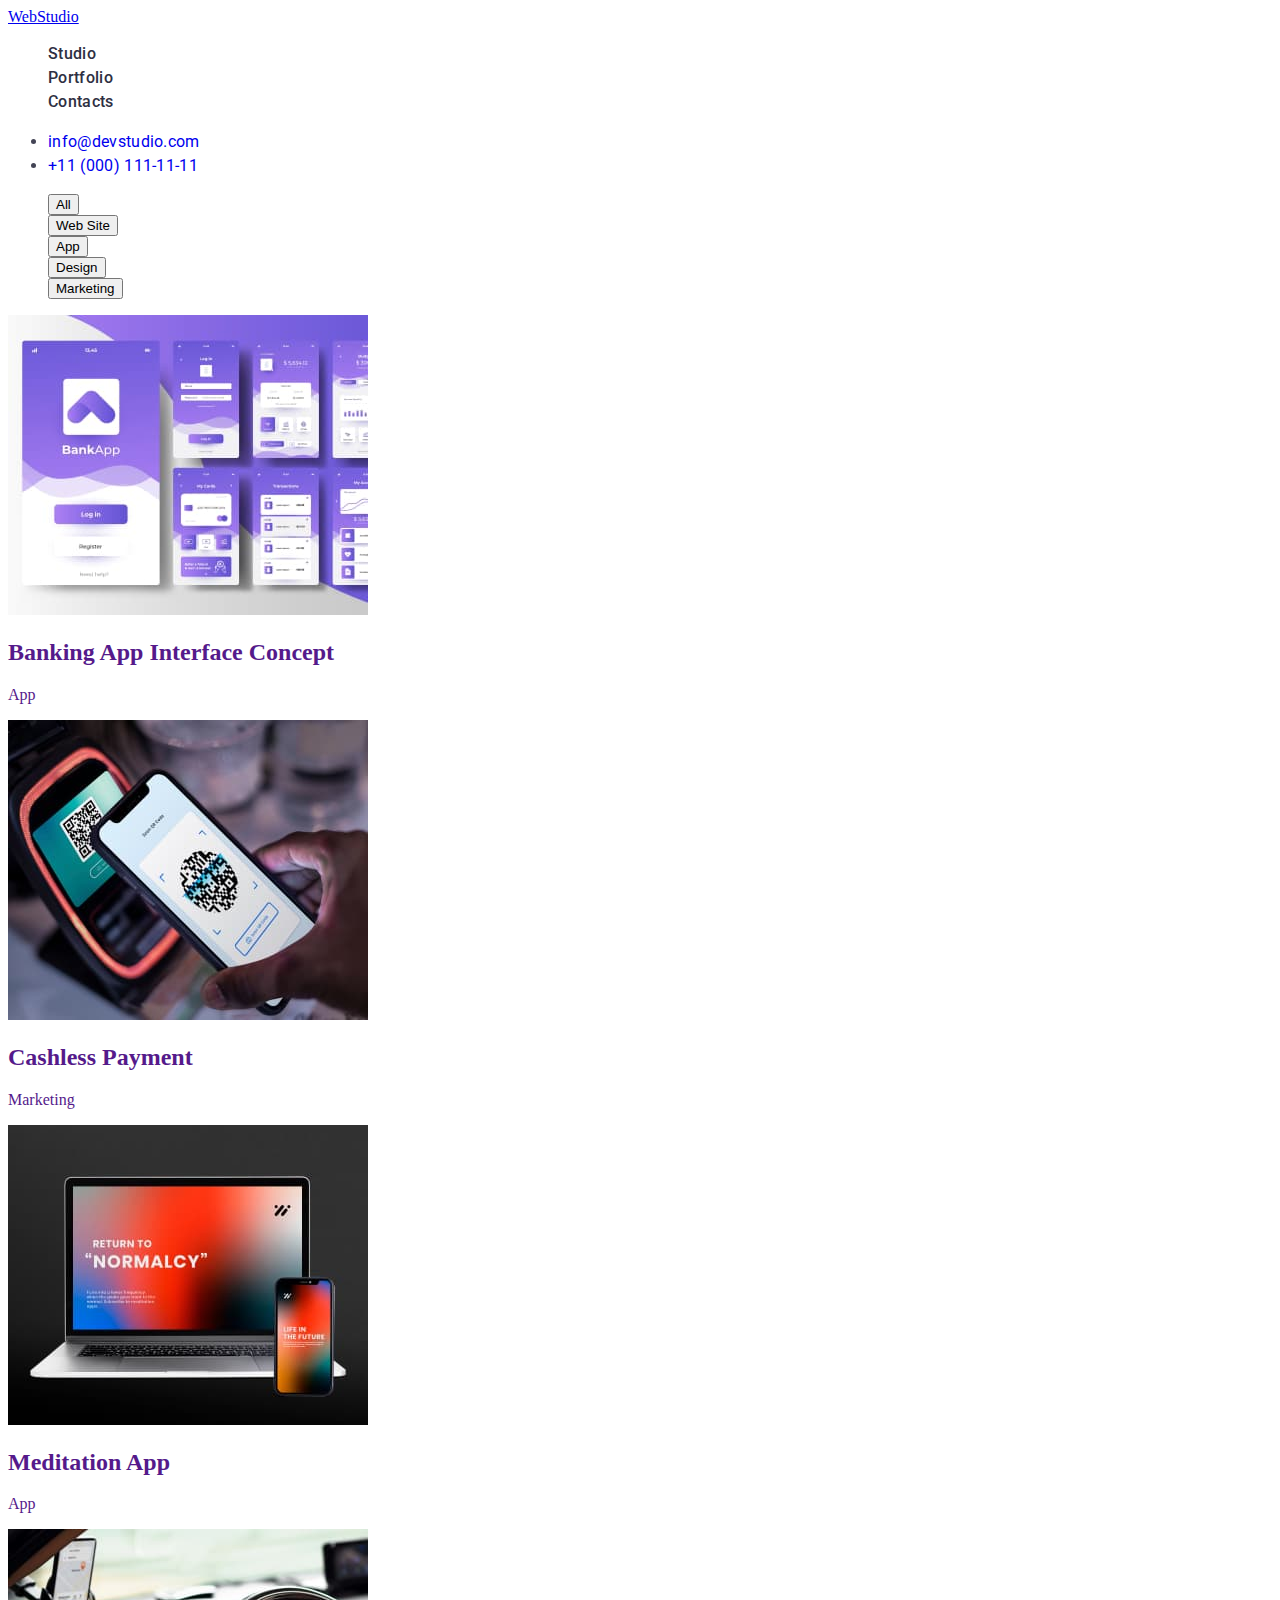
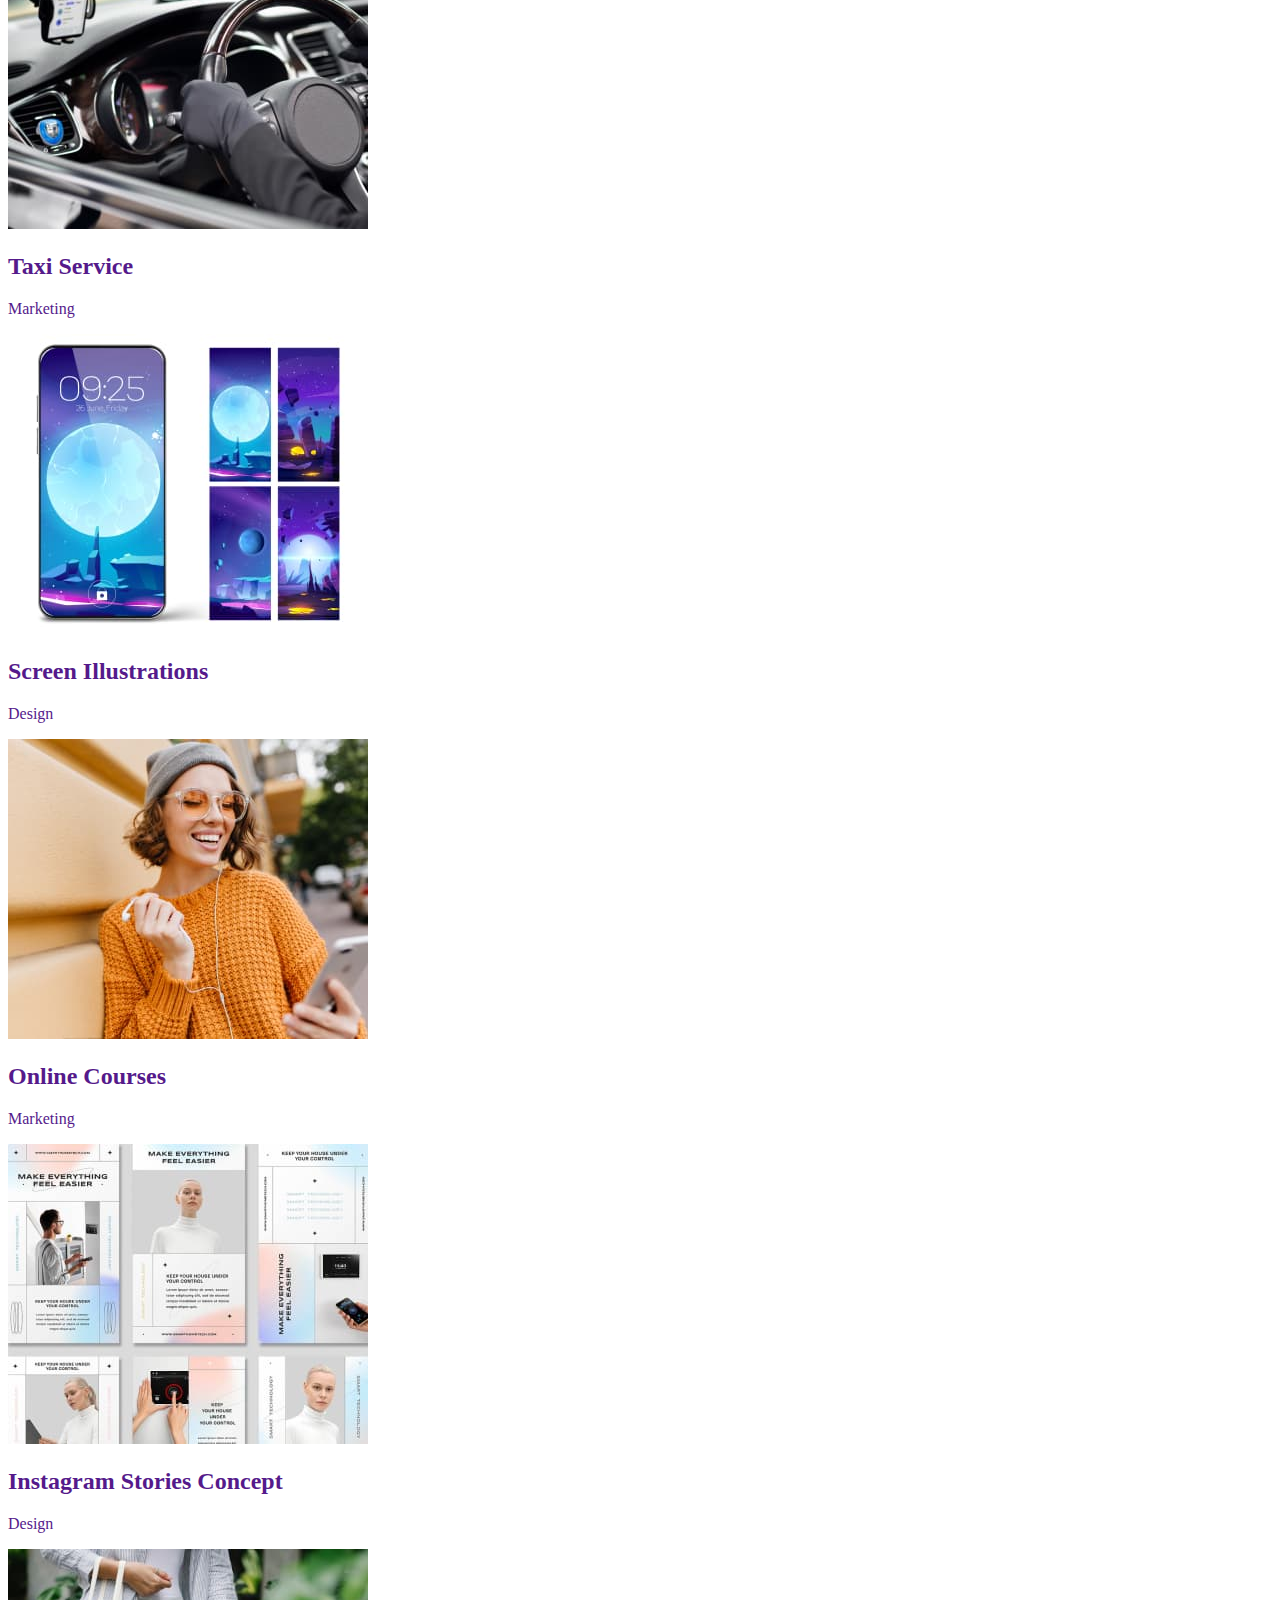
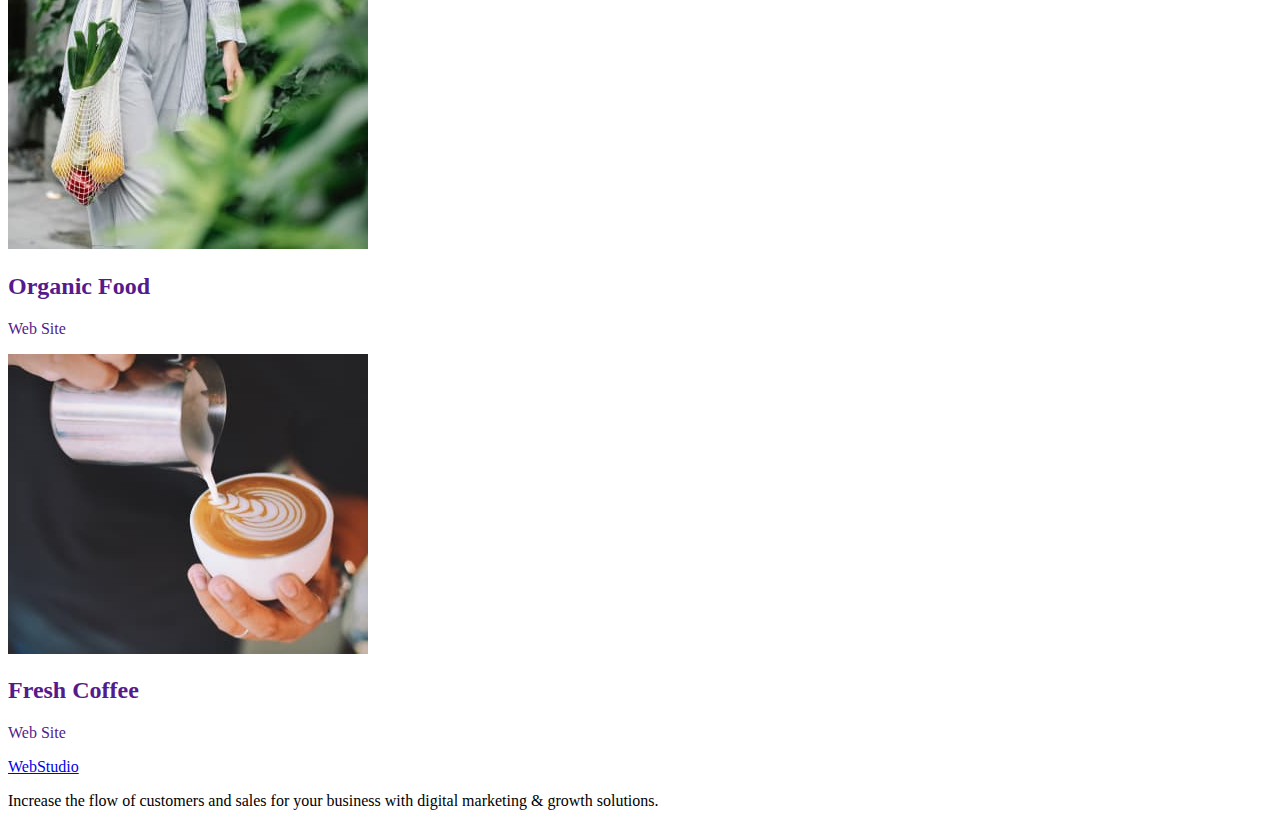
==== portfolio.html @ d6cd872e "home w 2" ====
<!DOCTYPE html>
<html lang="en">
<head>
    <meta charset="UTF-8">
    <meta http-equiv="X-UA-Compatible" content="IE=edge">
    <meta name="viewport" content="width=device-width, initial-scale=1.0">
    <link rel="preconnect" href="https://fonts.googleapis.com">
    <link rel="preconnect" href="https://fonts.gstatic.com" crossorigin>
    <link href="https://fonts.googleapis.com/css2?family=Raleway:wght@800&family=Roboto:wght@400;500;700&display=swap"
        rel="stylesheet">
    <title>Portfolio</title>
    <link rel="stylesheet" href="./css/styles.css">
</head>
<body>
    <!--HEADER-->
 <header class="page-header">
    <nav class="navigation">
        <a class="logo" href="./portfolio.html">WebStudio<span></span>
        </a>
        <ul class="menu list">
            <li class="menu-item">
                <a class="menu-link link" href="./index.html">Studio</a>
            </li>
            <li class="menu-item">
                <a class="menu-link link" href="./portfolio.html">Portfolio</a>
            </li>
            <li class="menu-item">
                <a class="menu-link link" href="">Contacts</a>
            </li>
        </ul>
    </nav>
    <address class="header-adress">
        <ul>
            <li>
                <a class="contact-mail link" href="mailto:info@devstudio.com">info@devstudio.com</a>
            </li>
            <li>
                <a class="contact-tel link" href="tel:+110001111111">+11 (000) 111-11-11</a>
            </li>
        </ul>
    </address>
 </header>
 <main>
    <!--hidden title-->
 <s class="portfolio">
    <h1 hidden class="hidden-title">Our Works</h1>
    <ul class="portfolio-list-btn list">
        <li class="portfolio-item-btn">
            <button type="button" class="portfolio-button">All</button>
        </li>
        <li class="portfolio-item-btn">
            <button type="button" class="portfolio-button">Web Site</button>
        </li>
        <li class="portfolio-item-btn">
            <button type="button" class="portfolio-button">App</button>
        </li>
        <li class="portfolio-item-btn">
            <button type="button" class="portfolio-button">Design</button>
        </li>
        <li class="portfolio-item-btn">
            <button type="button" class="portfolio-button">Marketing</button>
        </li>
    </ul>
 </s
    <ul>
        <li>
            <a class="link" href="">
                <img src="./images-portfolio/banking-app.jpg"
                alt="Banking App" width="360" height="300">
                <h2 class="title">Banking App Interface Concept</h2>
                <p class="text">App</p>
                </a>
        </li>
        <li>
            <a class="link" href="">
                <img 
                src="./images-portfolio/cashless-payment.jpg"
                alt="Cashless Payment" width="360" height="300">
                <h2 class="title">Cashless Payment</h2>
                <p class="text">Marketing</p>
            </a>
        </li>
        <li>
            <a class="link" href="">
            <img src="./images-portfolio/meditation-app.jpg"
            alt="Meditation App" width="360" height="300">
            <h2 class="title">Meditation App</h2>
            <p class="text">App
            </p>
        </a>
    </li>
        <li>
            <a class="link" href="">
                <img src="./images-portfolio/taxi-service.jpg"
                alt="Taxi Service" width="360" height="300">
                <h2 class="title">Taxi Service</h2>
                <p class="text">Marketing</p>
            </a>
        </li>
        <li>
            <a class="link" href="">
                <img src="./images-portfolio/screen-illustrations.jpg"
                alt="Screen Illustrations" width="360" height="300">
                <h2 class="title">Screen Illustrations
                </h2>
                <p class="text">Design</p>
            </a>
        </li>
        <li>
            <a class="link" href="">
                <img src="./images-portfolio/online-courses.jpg"
                alt="Online Courses" width="360" height="300">
                <h2 class="title">Online Courses</h2>
                <p class="text">Marketing</p>
            </a>
        </li>
        <li>
            <a class="link" href="">
                <img src="./images-portfolio/instagram.jpg"
                alt="Instagram Stories Concept" width="360" height="300">
                <h2 class="title">Instagram Stories Concept</h2>
                <p class="text">Design</p>
            </a>
        </li>
        <li>
            <a class="link" href="">
                <img src="./images-portfolio/organic-food.jpg"
                alt="Organic Food" width="360" height="300">
                <h2 class="title">Organic Food</h2>
                <p class="text">Web Site</p>
            </a>
        </li>
        <li>
            <a class="link" href="">
                <img src="./images-portfolio/fresh-coffee.jpg"
                alt="Fresh Coffee" width="360" height="300">
                <h2 class="title">Fresh Coffee</h2>
                <p class="text">Web Site</p>
            </a>
        </li>
    </ul>
</main>
<footer>
        <a class="logo" href="./portfolio.html">WebStudio</a>
        <p class="text">Increase the flow of customers and sales for your business with digital marketing & growth solutions.</p>
</footer>
</body>
</html>
---- css/styles.css ----
:root{

}
.list {
    list-style: none;
}
.link {
    text-decoration: none;
}
.menu-link {
    font-family: 'Roboto';
        font-weight: 500;
        font-size: 16px;
        line-height: 1.5;
    
        letter-spacing: 0.02em;
    
        color: #2E2F42;
}

.header-adress {
font-family: 'Roboto';
font-style: normal;
    font-weight: 400;
    font-size: 16px;
    line-height: 1.5;
    letter-spacing: 0.02em;
    color: #434455;
    }
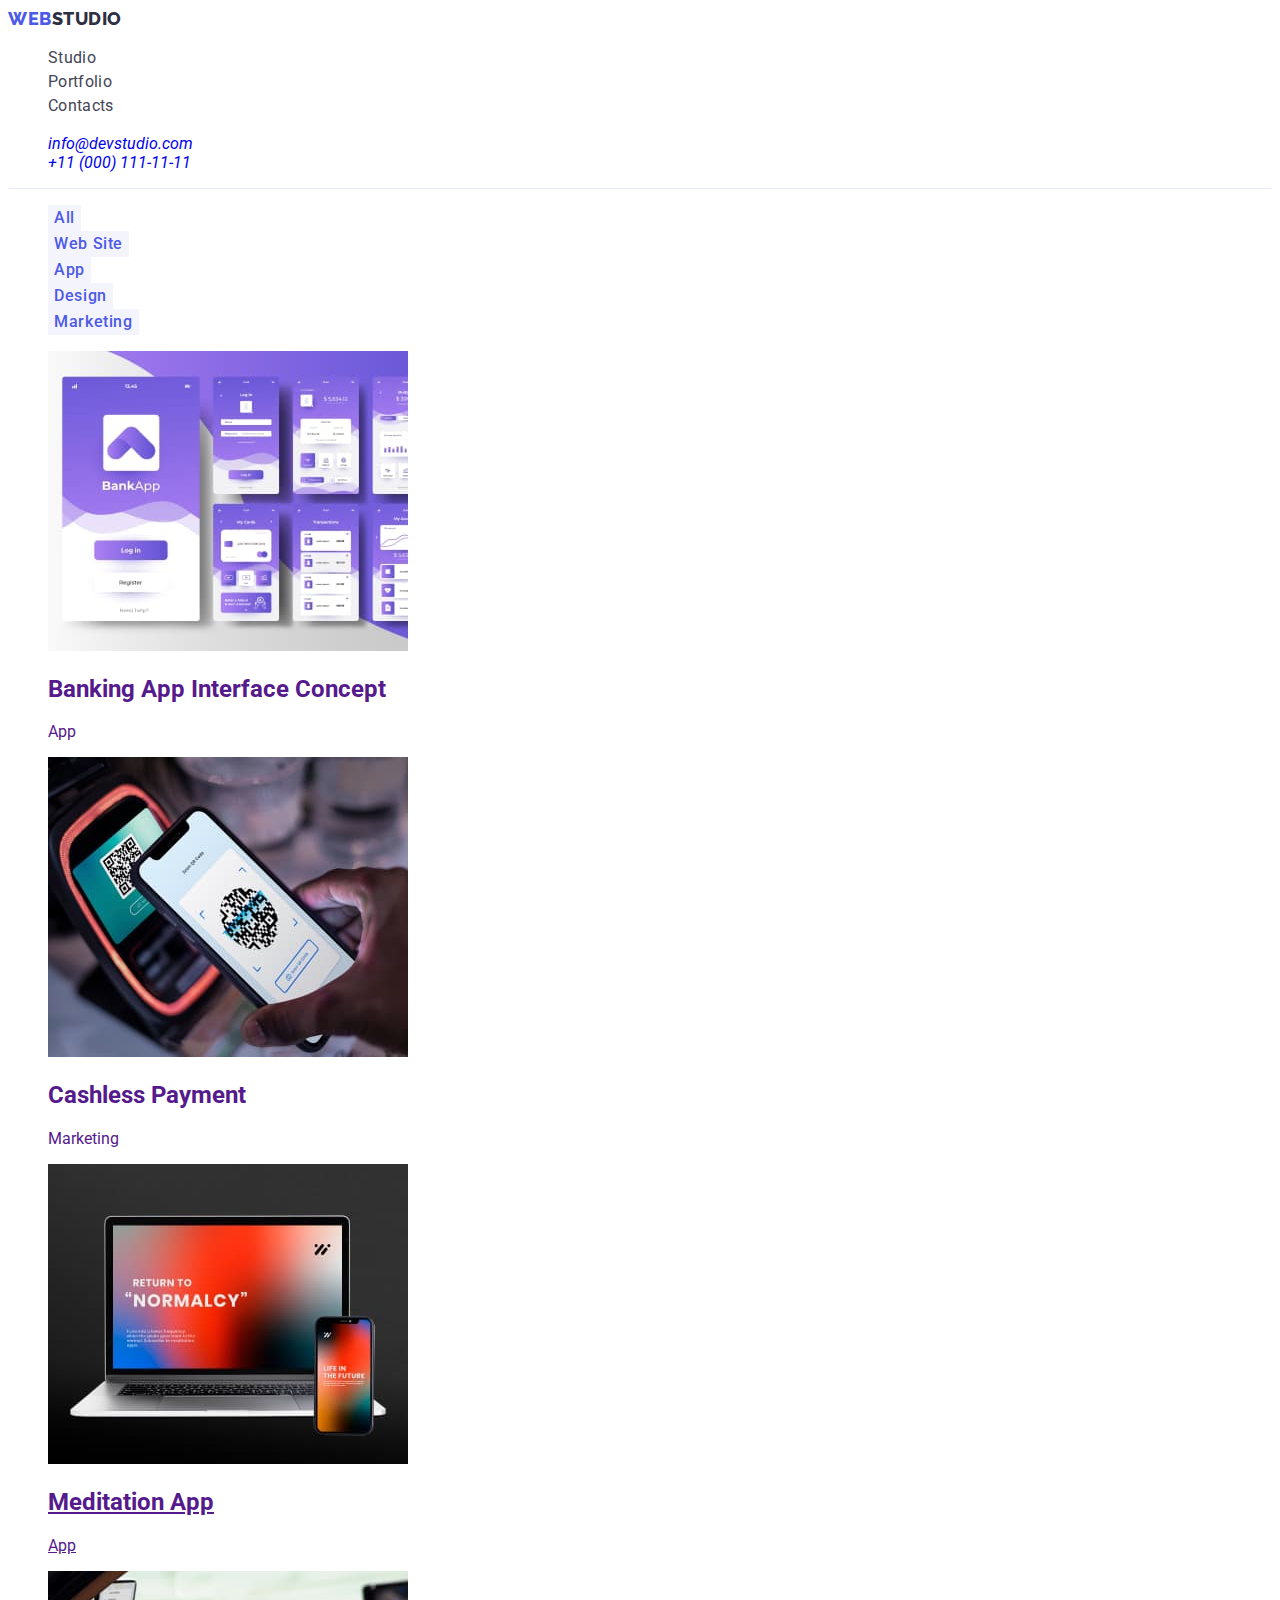
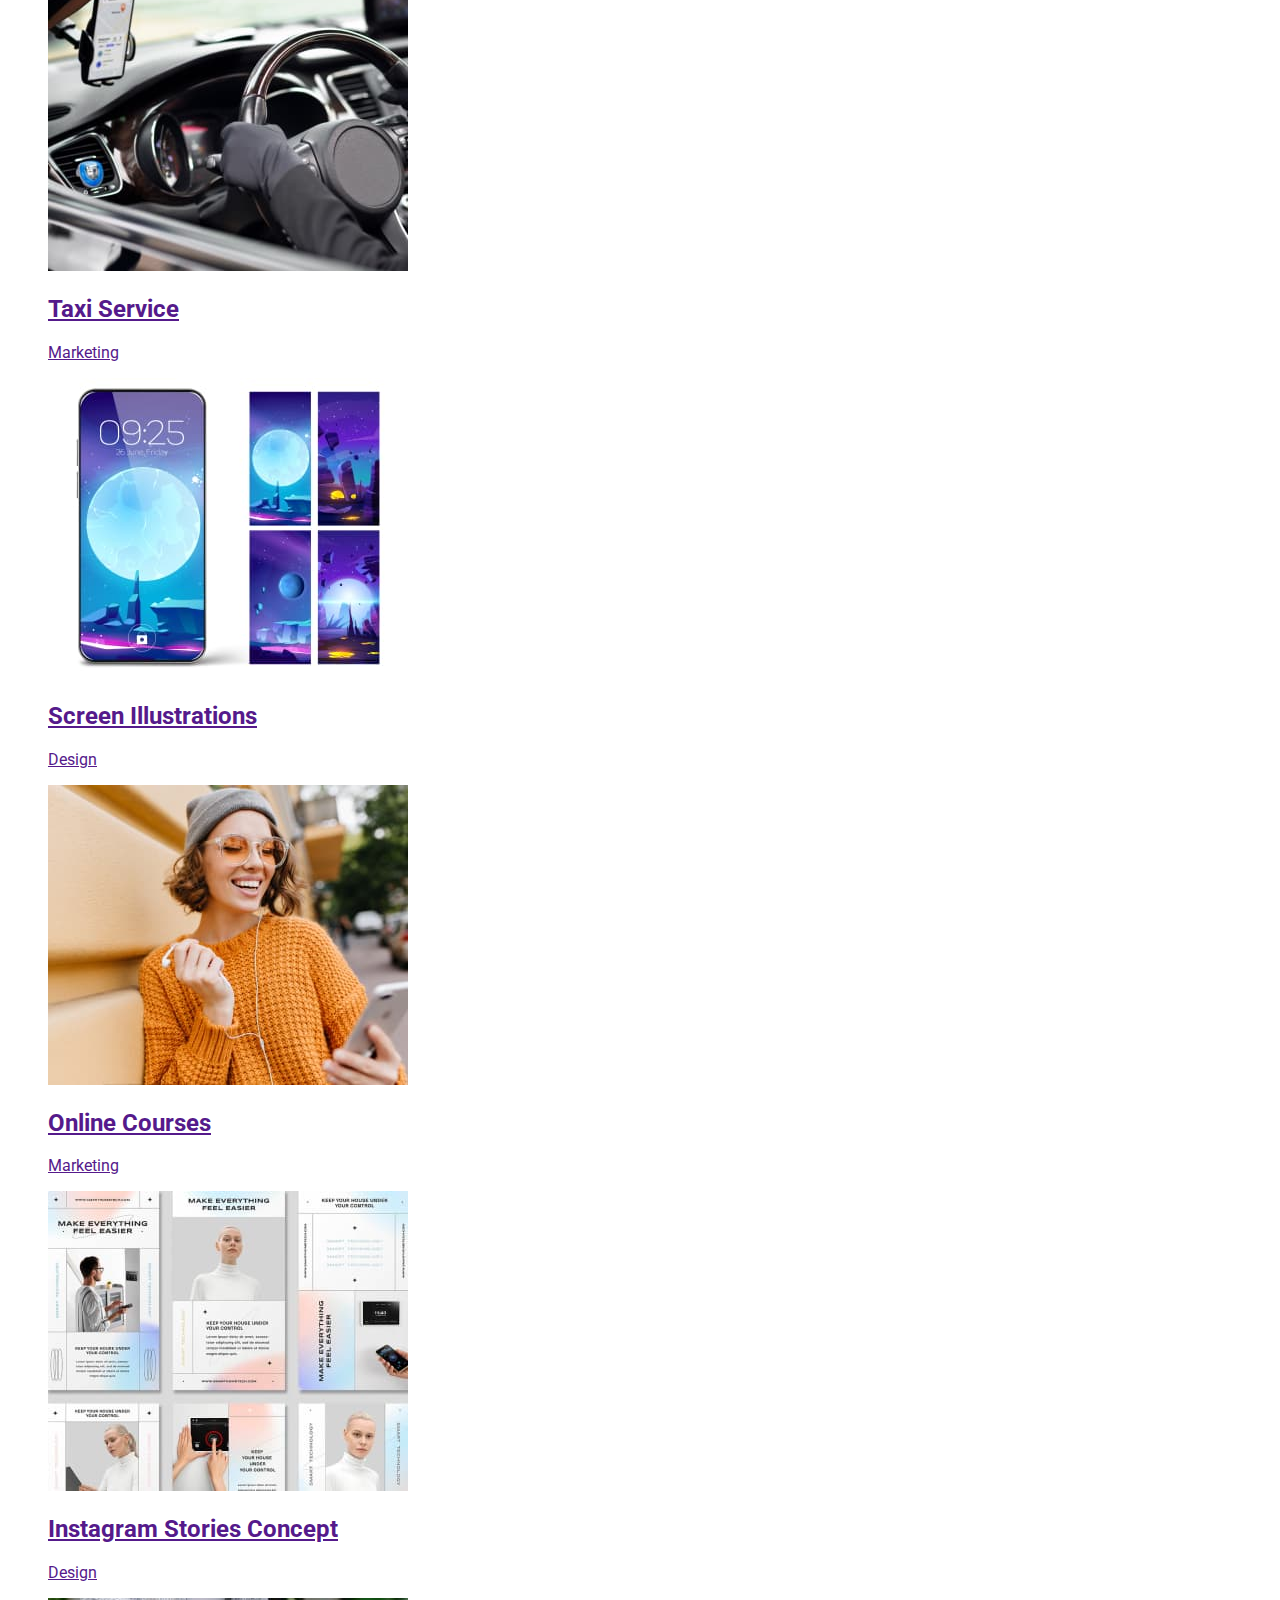
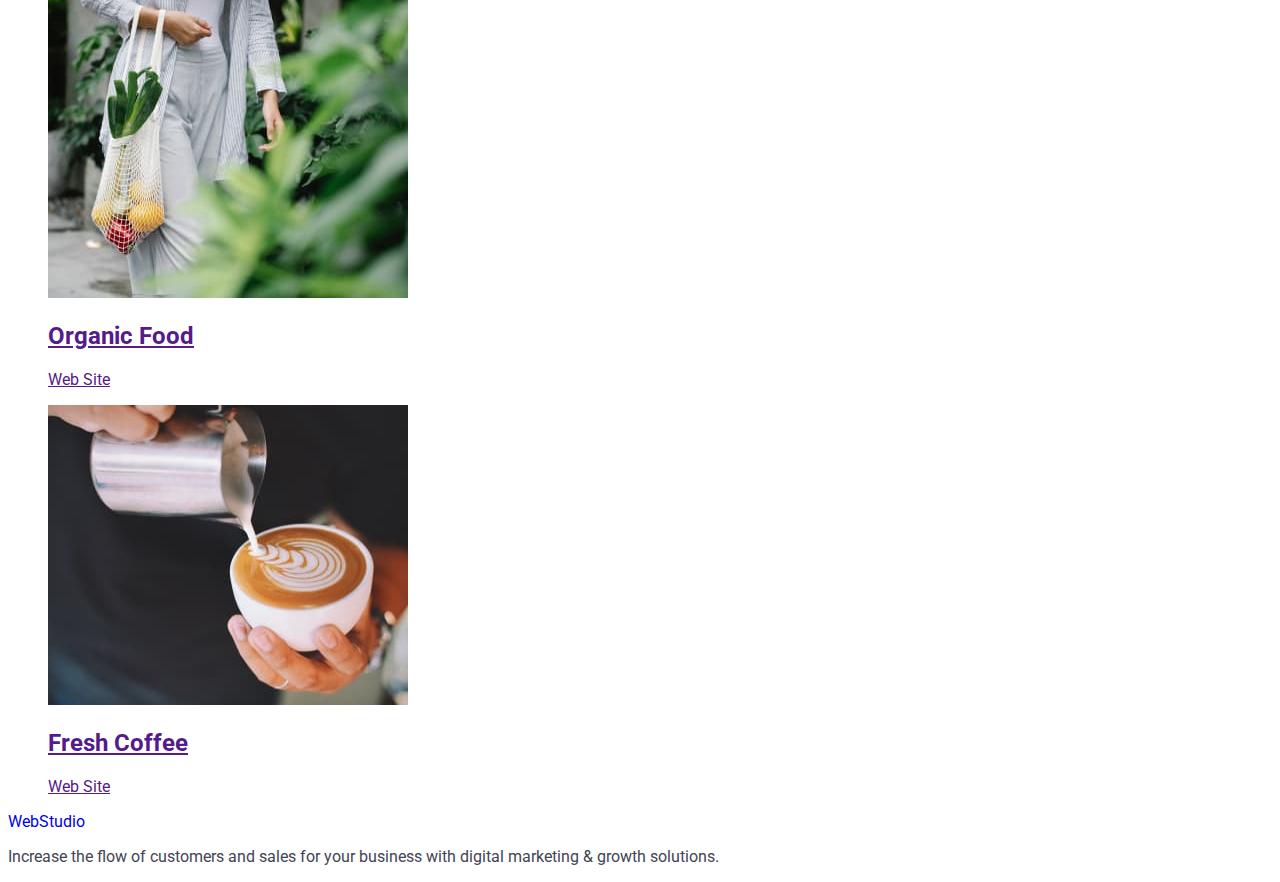
==== commit ef4462a6: "homework-2" ====
--- a/portfolio.html
+++ b/portfolio.html
@@ -12,137 +12,131 @@
     <link rel="stylesheet" href="./css/styles.css">
 </head>
 <body>
-    <!--HEADER-->
- <header class="page-header">
-    <nav class="navigation">
-        <a class="logo" href="./portfolio.html">WebStudio<span></span>
-        </a>
-        <ul class="menu list">
-            <li class="menu-item">
-                <a class="menu-link link" href="./index.html">Studio</a>
+    <header class="header">
+        <nav class="header-navigation">
+            <a href="./index.html" class="header-logo link">Web<span class="header-logo-studio link">Studio</span>
+            </a>
+            <ul class="header-menu-list list">
+                <li class="header-menu-item">
+                    <a class="header-menu-link link" href="./index.html">Studio</a>
             </li>
-            <li class="menu-item">
-                <a class="menu-link link" href="./portfolio.html">Portfolio</a>
+            <li class="header-menu-item">
+                <a class="header-menu-link link" href="./portfolio.html">Portfolio</a>
             </li>
-            <li class="menu-item">
-                <a class="menu-link link" href="">Contacts</a>
+            <li class="header-menu-item">
+                <a class="header-menu-link link" href="">Contacts</a>
             </li>
         </ul>
     </nav>
     <address class="header-adress">
-        <ul>
-            <li>
-                <a class="contact-mail link" href="mailto:info@devstudio.com">info@devstudio.com</a>
+        <ul class="header-adress-list list">
+            <li class="header-adress-item">
+                <a class="header-adress-link link" href="mailto:info@devstudio.com">info@devstudio.com</a>
             </li>
             <li>
-                <a class="contact-tel link" href="tel:+110001111111">+11 (000) 111-11-11</a>
+                <a class="header-adress-link link" href="tel:+110001111111">+11 (000) 111-11-11</a>
             </li>
         </ul>
     </address>
- </header>
- <main>
-    <!--hidden title-->
- <s class="portfolio">
-    <h1 hidden class="hidden-title">Our Works</h1>
-    <ul class="portfolio-list-btn list">
-        <li class="portfolio-item-btn">
-            <button type="button" class="portfolio-button">All</button>
-        </li>
-        <li class="portfolio-item-btn">
-            <button type="button" class="portfolio-button">Web Site</button>
-        </li>
-        <li class="portfolio-item-btn">
-            <button type="button" class="portfolio-button">App</button>
-        </li>
-        <li class="portfolio-item-btn">
-            <button type="button" class="portfolio-button">Design</button>
-        </li>
-        <li class="portfolio-item-btn">
-            <button type="button" class="portfolio-button">Marketing</button>
-        </li>
-    </ul>
- </s
-    <ul>
-        <li>
-            <a class="link" href="">
-                <img src="./images-portfolio/banking-app.jpg"
-                alt="Banking App" width="360" height="300">
-                <h2 class="title">Banking App Interface Concept</h2>
-                <p class="text">App</p>
+</header>
+<main>
+    <section class="portfolio">
+        <!--hidden title BUTTONS-->
+        <h1 hidden class="hidden-title">Our Works</h1>
+        <ul class="portfolio-list-btn list">
+            <li class="portfolio-item-btn">
+                <button type="button" class="portfolio-button">All</button>
+            </li>
+            <li class="portfolio-item-btn">
+                <button type="button" class="portfolio-button">Web Site</button>
+            </li>
+            <li class="portfolio-item-btn">
+                <button type="button" class="portfolio-button">App</button>
+            </li>
+            <li class="portfolio-item-btn">
+                <button type="button" class="portfolio-button">Design</button>
+            </li>
+            <li class="portfolio-item-btn">
+                <button type="button" class="portfolio-button">Marketing</button>
+            </li>
+        </ul>
+        <!--PICTURES-->
+        <ul class="portfolio-picture list">
+            <li class="portfolio-picture item">
+                <a href="" class="portfolio-picture-link link">
+                    <img src="./images/portfolio/banking-app.jpg"
+                    alt="Banking App" width="360" height="300">
+                    <h2 class="portfolio-picture-title">Banking App Interface Concept</h2>
+                    <p class="portfolio-picture-text">App</p>
                 </a>
-        </li>
-        <li>
-            <a class="link" href="">
-                <img 
-                src="./images-portfolio/cashless-payment.jpg"
-                alt="Cashless Payment" width="360" height="300">
-                <h2 class="title">Cashless Payment</h2>
-                <p class="text">Marketing</p>
-            </a>
-        </li>
-        <li>
-            <a class="link" href="">
-            <img src="./images-portfolio/meditation-app.jpg"
-            alt="Meditation App" width="360" height="300">
-            <h2 class="title">Meditation App</h2>
-            <p class="text">App
-            </p>
-        </a>
-    </li>
-        <li>
-            <a class="link" href="">
-                <img src="./images-portfolio/taxi-service.jpg"
-                alt="Taxi Service" width="360" height="300">
-                <h2 class="title">Taxi Service</h2>
-                <p class="text">Marketing</p>
-            </a>
-        </li>
-        <li>
-            <a class="link" href="">
-                <img src="./images-portfolio/screen-illustrations.jpg"
-                alt="Screen Illustrations" width="360" height="300">
-                <h2 class="title">Screen Illustrations
-                </h2>
-                <p class="text">Design</p>
-            </a>
-        </li>
-        <li>
-            <a class="link" href="">
-                <img src="./images-portfolio/online-courses.jpg"
-                alt="Online Courses" width="360" height="300">
-                <h2 class="title">Online Courses</h2>
-                <p class="text">Marketing</p>
-            </a>
-        </li>
-        <li>
-            <a class="link" href="">
-                <img src="./images-portfolio/instagram.jpg"
-                alt="Instagram Stories Concept" width="360" height="300">
-                <h2 class="title">Instagram Stories Concept</h2>
-                <p class="text">Design</p>
-            </a>
-        </li>
-        <li>
-            <a class="link" href="">
-                <img src="./images-portfolio/organic-food.jpg"
-                alt="Organic Food" width="360" height="300">
-                <h2 class="title">Organic Food</h2>
-                <p class="text">Web Site</p>
-            </a>
-        </li>
-        <li>
-            <a class="link" href="">
-                <img src="./images-portfolio/fresh-coffee.jpg"
-                alt="Fresh Coffee" width="360" height="300">
-                <h2 class="title">Fresh Coffee</h2>
-                <p class="text">Web Site</p>
-            </a>
-        </li>
-    </ul>
-</main>
-<footer>
-        <a class="logo" href="./portfolio.html">WebStudio</a>
-        <p class="text">Increase the flow of customers and sales for your business with digital marketing & growth solutions.</p>
+            </li>
+            <li class="portfolio-picture-item">
+                <a href="" class="portfolio-picture-link link">
+                    <img src="./images-portfolio/cashless-payment.jpg" alt="Cashless Payment" width="360" height="300">
+                    <h2 class="portfolio-picture-title">Cashless Payment</h2>
+                    <p class="portfolio-picture-text">Marketing</p>
+                </a>
+            </li>
+            <li class="portfolio-picture-item">
+                <a href=""  class="portfolio-picture-title">
+                    <img src="./images-portfolio/meditation-app.jpg" alt="Meditation App" width="360" height="300">
+                    <h2 class="portfolio-picture-title">Meditation App</h2>
+                    <p class="portfolio-picture-text">App
+                    </p>
+                </a>
+            </li>
+            <li class="portfolio-picture-item">
+                <a href="">
+                    <img src="./images-portfolio/taxi-service.jpg" alt="Taxi Service" width="360" height="300">
+                    <h2 class="portfolio-picture-title">Taxi Service</h2>
+                    <p class="portfolio-picture-text">Marketing</p>
+                </a>
+            </li>
+            <li class="portfolio-picture-item">
+                <a href="" class="portfolio-picture-title">
+                    <img src="./images-portfolio/screen-illustrations.jpg" alt="Screen Illustrations" width="360" height="300">
+                    <h2 class="portfolio-picture-title">Screen Illustrations
+                    </h2>
+                    <p class="portfolio-picture-text">Design</p>
+                </a>
+            </li>
+            <li class="portfolio-picture-item">
+                <a href="" class="portfolio-picture-title">
+                    <img src="./images-portfolio/online-courses.jpg" alt="Online" class="portfolio-picture-title" width="360" height="300">
+                    <h2 class="portfolio-picture-title">Online Courses</h2>
+                    <p class="portfolio-picture-text">Marketing</p>
+                </a>
+            </li>
+            <li class="portfolio-picture-item">
+                <a href="">
+                    <img src="./images-portfolio/instagram.jpg" alt="Instagram Stories Concept" width="360"
+                        height="300">
+                    <h2 class="portfolio-picture-title">Instagram Stories Concept</h2>
+                    <p class="portfolio-picture-text">Design</p>
+                </a>
+            </li>
+            <li class="portfolio-picture-item">
+                <a href="" class="portfolio-picture-title">
+                    <img src="./images-portfolio/organic-food.jpg" alt="Organic Food" width="360" height="300">
+                    <h2 class="portfolio-picture-title">Organic Food</h2>
+                    <p class="portfolio-picture-text">Web Site</p>
+                </a>
+            </li>
+            <li class="portfolio-picture-item">
+                <a href="" class="portfolio-picture-title">
+                    <img src="./images-portfolio/fresh-coffee.jpg" alt="Fresh Coffee" width="360" height="300">
+                    <h2 class="portfolio-picture-title">Fresh Coffee</h2>
+                    <p class="portfolio-picture-text">Web Site</p>
+                </a>
+            </li>
+        </ul>
+        </section>
+    </main>
+<footer class="footer">
+        <a href="./index.html"
+        class="footer-logo link">Web<span class="footer-logo-studio">Studio</span></a>
+        <p class="footer-text">
+            Increase the flow of customers and sales for your business with digital marketing & growth solutions.</p>
 </footer>
 </body>
 </html>--- a/css/styles.css
+++ b/css/styles.css
@@ -1,5 +1,20 @@
-:root{
-
+:root { 
+    --links-iris-color: #4D5AE5;
+    --CTAs-hover-focus: #404BBF;
+    --shadows-navy-blue: #2E2F42;
+    --succes-messages-color: #31D0AA;
+    --slate-bodytext-color: #434455;
+    --light-slate-color: #8E8F99;
+    --cornflower: #E7E9FC;
+    --cloud-light-mode-backgrounds: #F4F4FD;
+    --overlay: #2E2F42;
+    --hero-image-background: #2E2F42;
+    --white-header-teamcard-background: #FFFFFF;
+    --modal-background: #FCFCFC;
+}
+body {
+font-family: "Roboto", sans-serif;
+color: var(--slate-bodytext-color);
 }
 .list {
     list-style: none;
@@ -7,24 +22,125 @@
 .link {
     text-decoration: none;
 }
-.menu-link {
-    font-family: 'Roboto';
+
+.header {
+    border-bottom: 1px solid ;
+    border-color: var(--cornflower);
+}
+
+.header-navigation {}
+
+.header-logo {
+    font-family: 'Raleway', sans-serif;
+    font-weight: 800;
+    font-size: 18px;
+    line-height: 1.2;
+    letter-spacing: 0.03em;
+    text-transform: uppercase;
+    color: var(--links-iris-color);
+}
+
+.header-logo-studio {
+    font-family: 'Raleway', sans-serif;
+        font-weight: 800;
+        font-size: 18px;
+        line-height: 1.2px;
+        letter-spacing: 0.03em;
+        text-transform: uppercase;
+        color: var(--shadows-navy-blue);
+}
+
+.header-menu-list {}
+
+.header-menu-item {}
+
+.header-menu-link {
+        font-weight: 400;
+        font-size: 16px;
+        line-height: 1.5;
+        letter-spacing: 0.02em;
+        color: var(--slate-bodytext-color);
+        color: var();
+}
+
+.header-adress {}
+
+.header-adress-list {}
+
+.header-adress-item {}
+
+.header-adress-link :hover, .header-adress-link :focus {
+    color: var(--CTAs-hover-focus);
+}
+
+.portfolio {}
+
+.hidden-title {}
+
+.portfolio-list-btn {}
+
+.portfolio-item-btn {}
+
+.portfolio-button {
+    font-family: inherit;
         font-weight: 500;
         font-size: 16px;
         line-height: 1.5;
-    
+        letter-spacing: 0.04em;
+        color: var(--links-iris-color);
+        background-color: var(--cloud-light-mode-backgrounds);
+        border: none;
+        cursor: pointer;
+}
+.portfolio-button :hover, .portfolio-button :focus {
+    color: var(--white-header-teamcard-background;
+    background-color: var(--CTAs-hover-focus);
+}
+.portfolio-picture-item {
+   border: 1px solid;
+   border-color: var(--cornflower); 
+}
+.portfolio-picture-title {
+        font-weight: 500;
+        font-size: 20px;
+        line-height: 1.2px;
         letter-spacing: 0.02em;
-    
-        color: #2E2F42;
+        color: var(--shadows-navy-blue);
+}
+.portfolio-picture-text {
+        font-size: 16px;
+        line-height: 1.5x;
+        letter-spacing: 0.02em;
+        color: var(--slate-bodytext-color);
+}
+.footer {
+    background-color: var(--shadows-navy-blue);
 }
 
-.header-adress {
-font-family: 'Roboto';
-font-style: normal;
-    font-weight: 400;
-    font-size: 16px;
-    line-height: 1.5;
-    letter-spacing: 0.02em;
-    color: #434455;
-    }
-    +.footer-logo-link {
+    font-family: 'Raleway', sans-serif;
+        font-weight: 800;
+        font-size: 18px;
+        line-height: 1.2;
+        letter-spacing: 0.03em;
+        text-transform: uppercase;
+        color: var(--links-iris-color);
+
+}
+.footer-logo-studio {
+font-family: 'Raleway', sans-serif;
+    font-weight: 800;
+    font-size: 18px;
+    line-height: 1.2px;
+    letter-spacing: 0.03em;
+    text-transform: uppercase;
+    color: var(--shadows-navy-blue);
+}
+
+.footer-text {
+        font-weight: 400;
+        font-size: 16px;
+        line-height: 24px;
+        letter-spacing: 0.02em;
+        color: var(--cloud-light-mode-backgrounds);
+}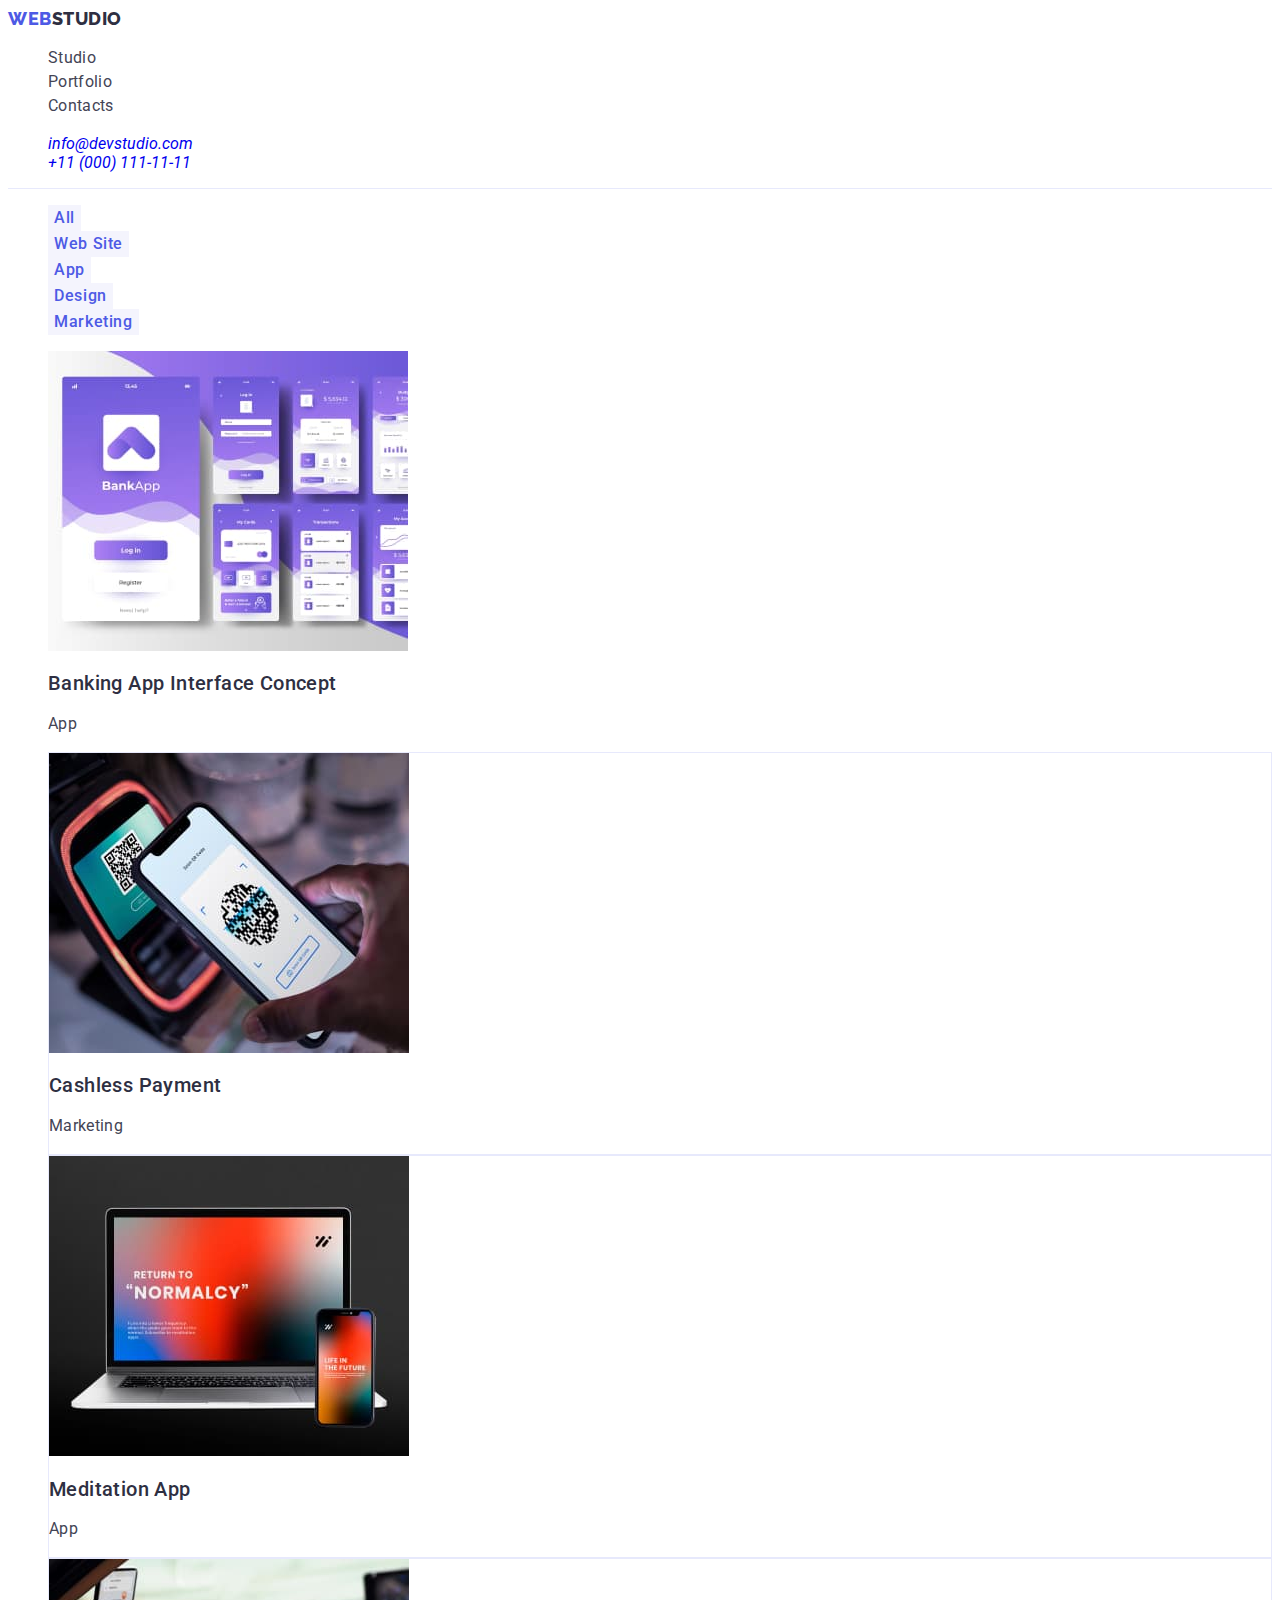
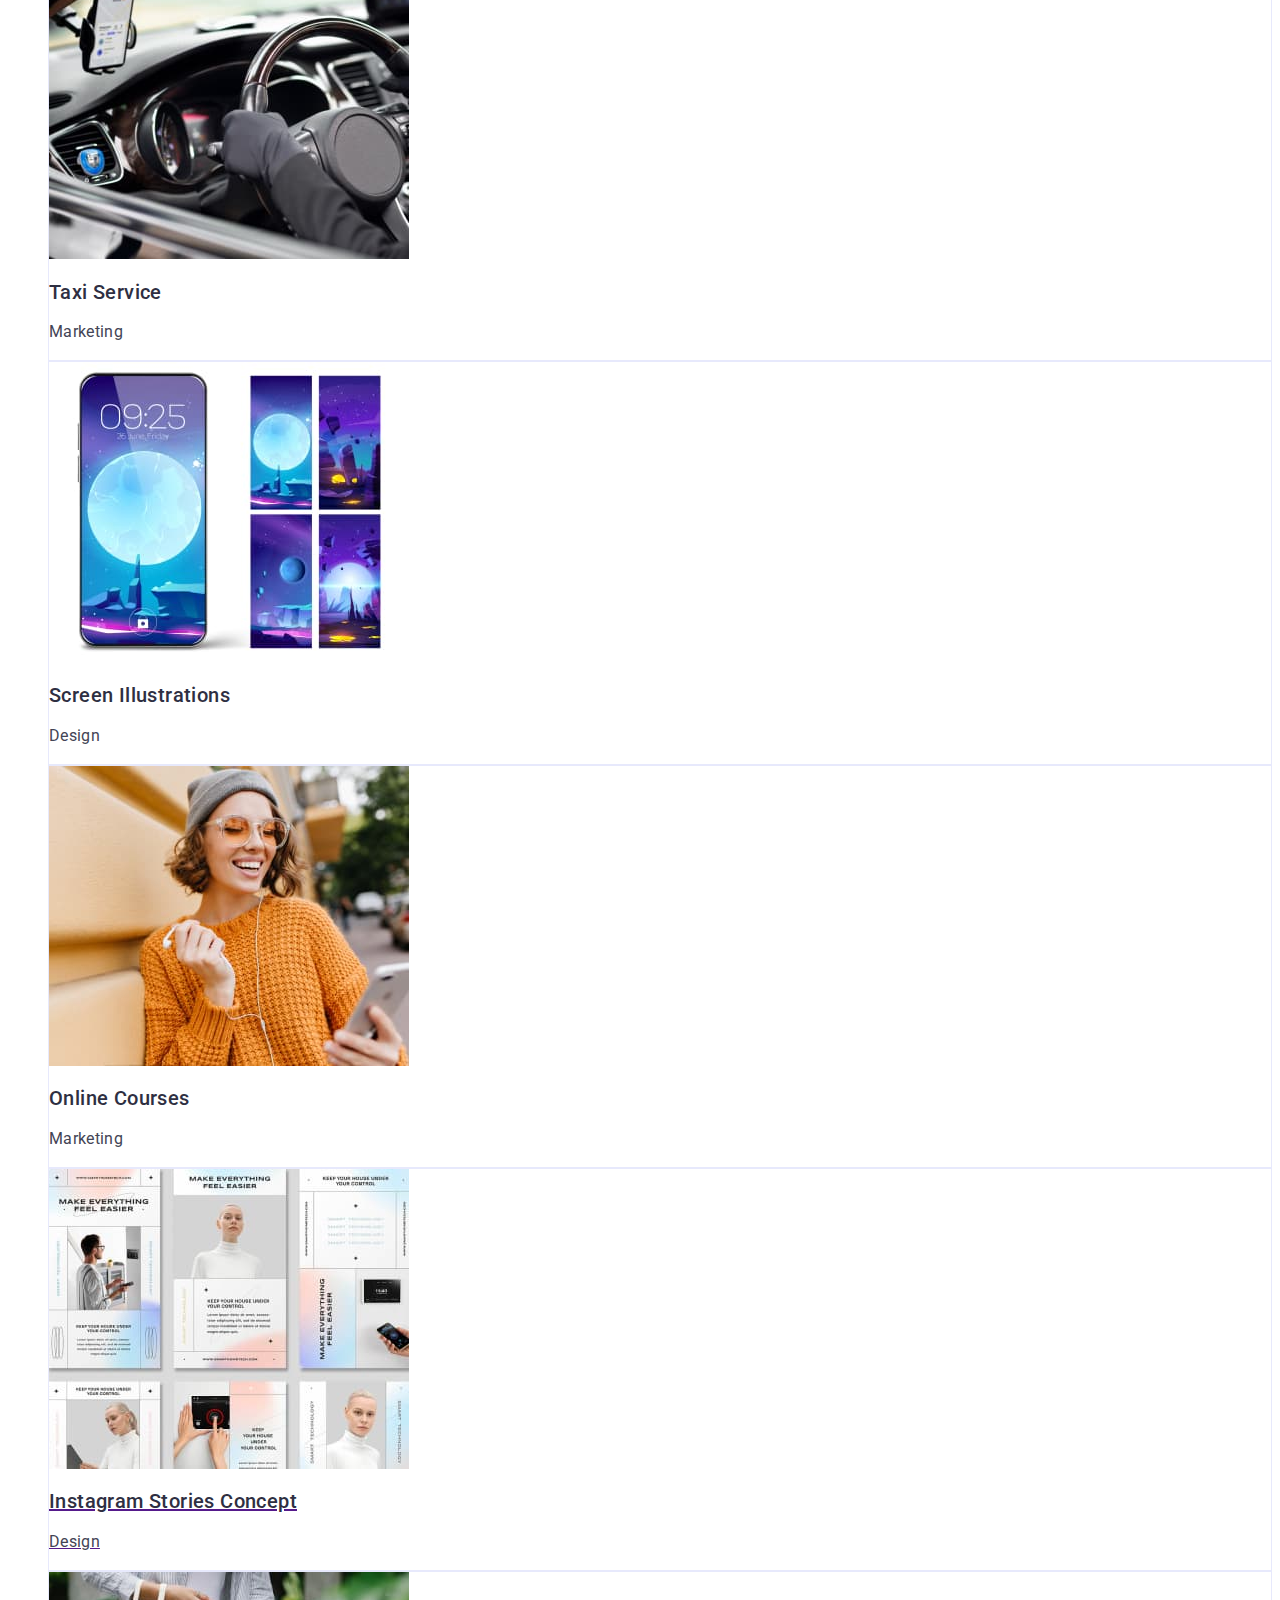
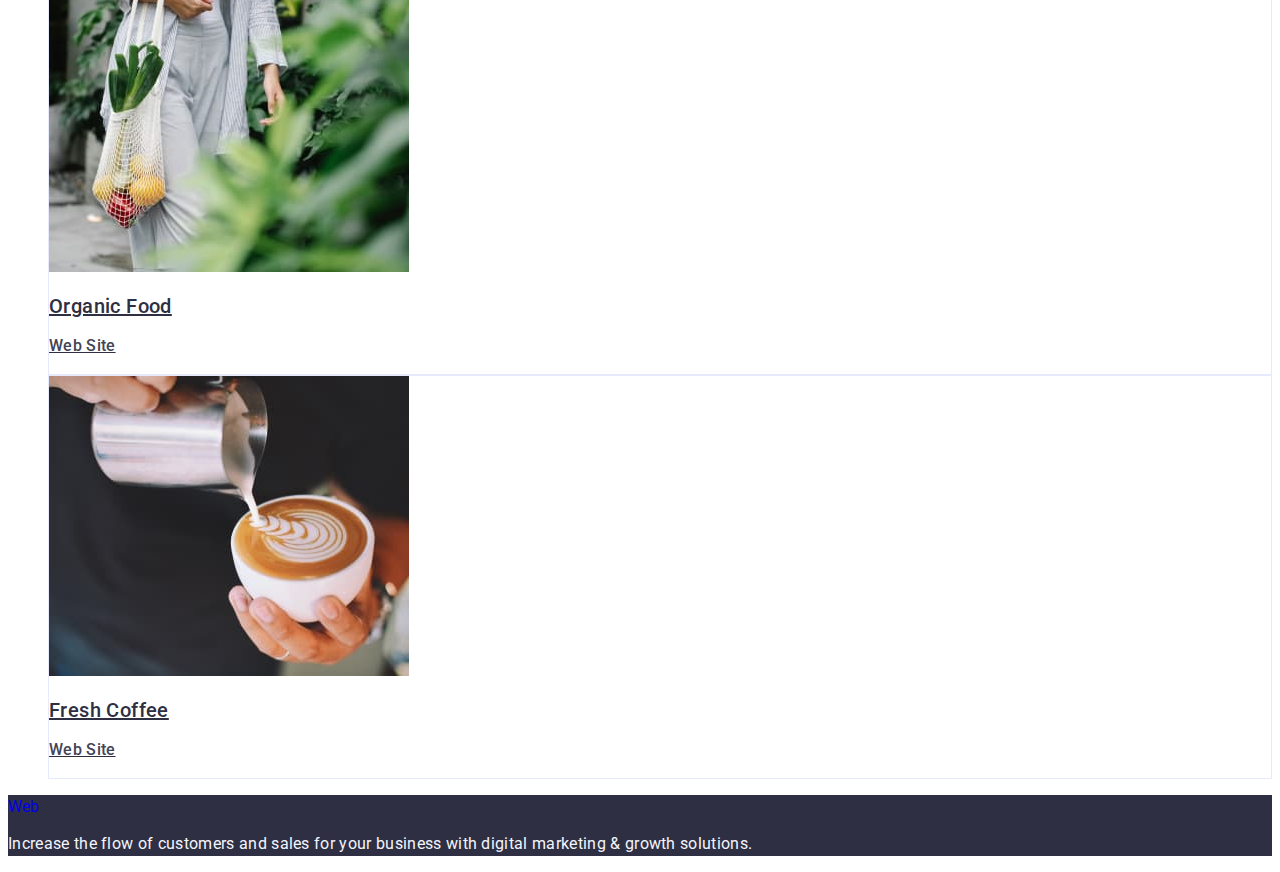
==== commit 0be1e691: "Update portfolio.html" ====
--- a/portfolio.html
+++ b/portfolio.html
@@ -78,7 +78,7 @@
                 </a>
             </li>
             <li class="portfolio-picture-item">
-                <a href=""  class="portfolio-picture-title">
+                <a href=""  class="portfolio-picture-link link">
                     <img src="./images-portfolio/meditation-app.jpg" alt="Meditation App" width="360" height="300">
                     <h2 class="portfolio-picture-title">Meditation App</h2>
                     <p class="portfolio-picture-text">App
@@ -86,14 +86,14 @@
                 </a>
             </li>
             <li class="portfolio-picture-item">
-                <a href="">
+                <a href="" class="portfolio-picture-link link">
                     <img src="./images-portfolio/taxi-service.jpg" alt="Taxi Service" width="360" height="300">
                     <h2 class="portfolio-picture-title">Taxi Service</h2>
                     <p class="portfolio-picture-text">Marketing</p>
                 </a>
             </li>
             <li class="portfolio-picture-item">
-                <a href="" class="portfolio-picture-title">
+                <a href="" class="portfolio-picture-link link">
                     <img src="./images-portfolio/screen-illustrations.jpg" alt="Screen Illustrations" width="360" height="300">
                     <h2 class="portfolio-picture-title">Screen Illustrations
                     </h2>
@@ -101,8 +101,8 @@
                 </a>
             </li>
             <li class="portfolio-picture-item">
-                <a href="" class="portfolio-picture-title">
-                    <img src="./images-portfolio/online-courses.jpg" alt="Online" class="portfolio-picture-title" width="360" height="300">
+                <a href="" class="portfolio-picture-link link">
+                    <img src="./images-portfolio/online-courses.jpg" alt="Online" width="360" height="300">
                     <h2 class="portfolio-picture-title">Online Courses</h2>
                     <p class="portfolio-picture-text">Marketing</p>
                 </a>
--- a/css/styles.css
+++ b/css/styles.css
@@ -55,6 +55,7 @@
 .header-menu-item {}
 
 .header-menu-link {
+    font-style: normal;
         font-weight: 400;
         font-size: 16px;
         line-height: 1.5;
@@ -72,6 +73,60 @@
 .header-adress-link :hover, .header-adress-link :focus {
     color: var(--CTAs-hover-focus);
 }
+.hero {
+    background-color: var(--shadows-navy-blue);
+}
+.hero-title {
+    font-family: 'Roboto';
+        font-style: normal;
+        font-weight: 700;
+        font-size: 56px;
+        line-height: 1.07;
+        text-align: center;
+        letter-spacing: 0.02em;
+        color: var(--white-header-teamcard-background);
+}
+.hero-button {
+    font-family: 'Roboto';
+        font-style: normal;
+        font-weight: 500;
+        font-size: 16px;
+        line-height: 1.5;
+        align-items: center;
+        letter-spacing: 0.04em;
+        color: var(--white-header-teamcard-background);
+        background-color: var(--links-iris-color);
+
+}
+.goals {
+
+}
+
+.hidden-title {}
+
+.goals-list {}
+.goals-item {
+}
+.goals-title {}
+.goals-text {}
+
+.about {}
+.about-title {}
+.about-list {}
+.about-item {}
+.team {}
+.team-title{}
+.team-list {}
+.team-item {}
+.team-name{}
+.team-job{}
+
+
+
+
+
+
+
 
 .portfolio {}
 
@@ -93,7 +148,7 @@
         cursor: pointer;
 }
 .portfolio-button :hover, .portfolio-button :focus {
-    color: var(--white-header-teamcard-background;
+    color: var(--white-header-teamcard-background);
     background-color: var(--CTAs-hover-focus);
 }
 .portfolio-picture-item {
@@ -103,13 +158,13 @@
 .portfolio-picture-title {
         font-weight: 500;
         font-size: 20px;
-        line-height: 1.2px;
+        line-height: 1.2;
         letter-spacing: 0.02em;
         color: var(--shadows-navy-blue);
 }
 .portfolio-picture-text {
         font-size: 16px;
-        line-height: 1.5x;
+        line-height: 1.5;
         letter-spacing: 0.02em;
         color: var(--slate-bodytext-color);
 }
@@ -121,7 +176,7 @@
     font-family: 'Raleway', sans-serif;
         font-weight: 800;
         font-size: 18px;
-        line-height: 1.2;
+        line-height: 1.17;
         letter-spacing: 0.03em;
         text-transform: uppercase;
         color: var(--links-iris-color);
@@ -131,7 +186,7 @@
 font-family: 'Raleway', sans-serif;
     font-weight: 800;
     font-size: 18px;
-    line-height: 1.2px;
+    line-height: 1.17;
     letter-spacing: 0.03em;
     text-transform: uppercase;
     color: var(--shadows-navy-blue);
@@ -140,7 +195,7 @@
 .footer-text {
         font-weight: 400;
         font-size: 16px;
-        line-height: 24px;
+        line-height: 1.5;
         letter-spacing: 0.02em;
         color: var(--cloud-light-mode-backgrounds);
 }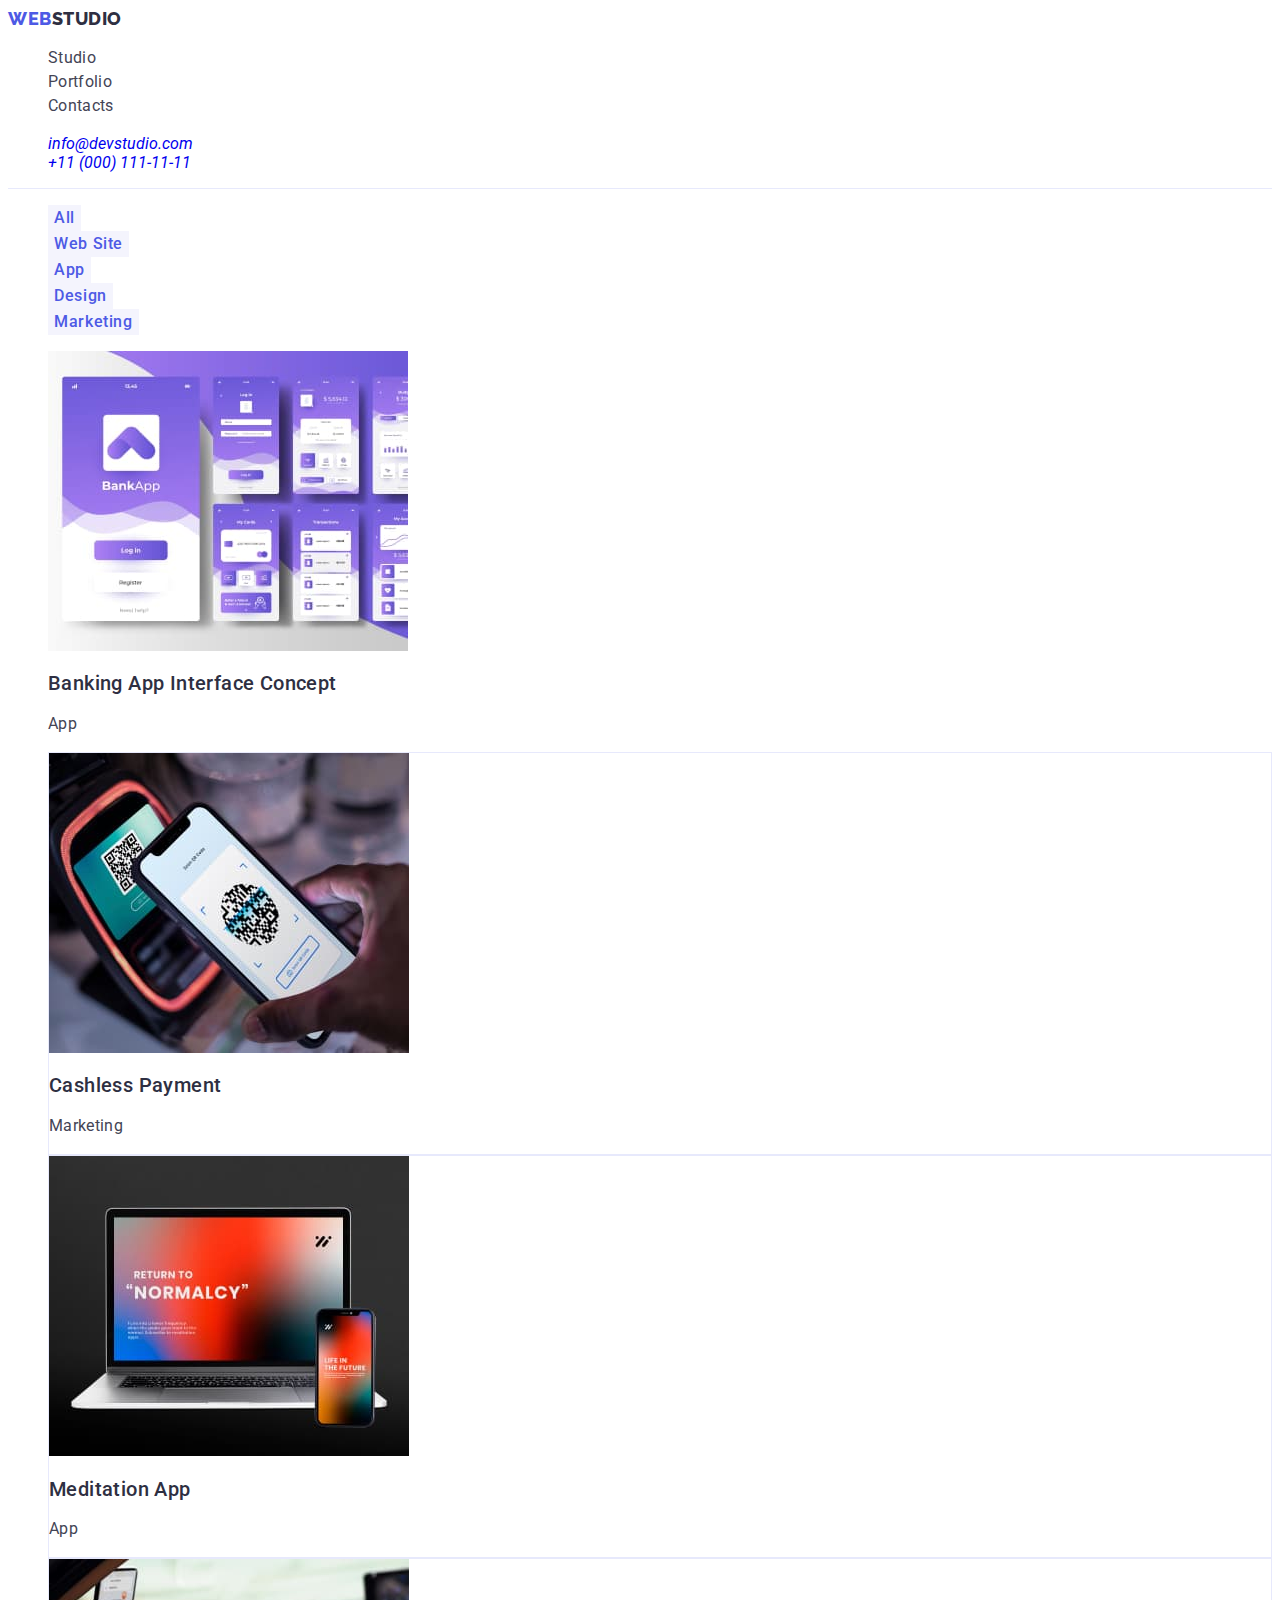
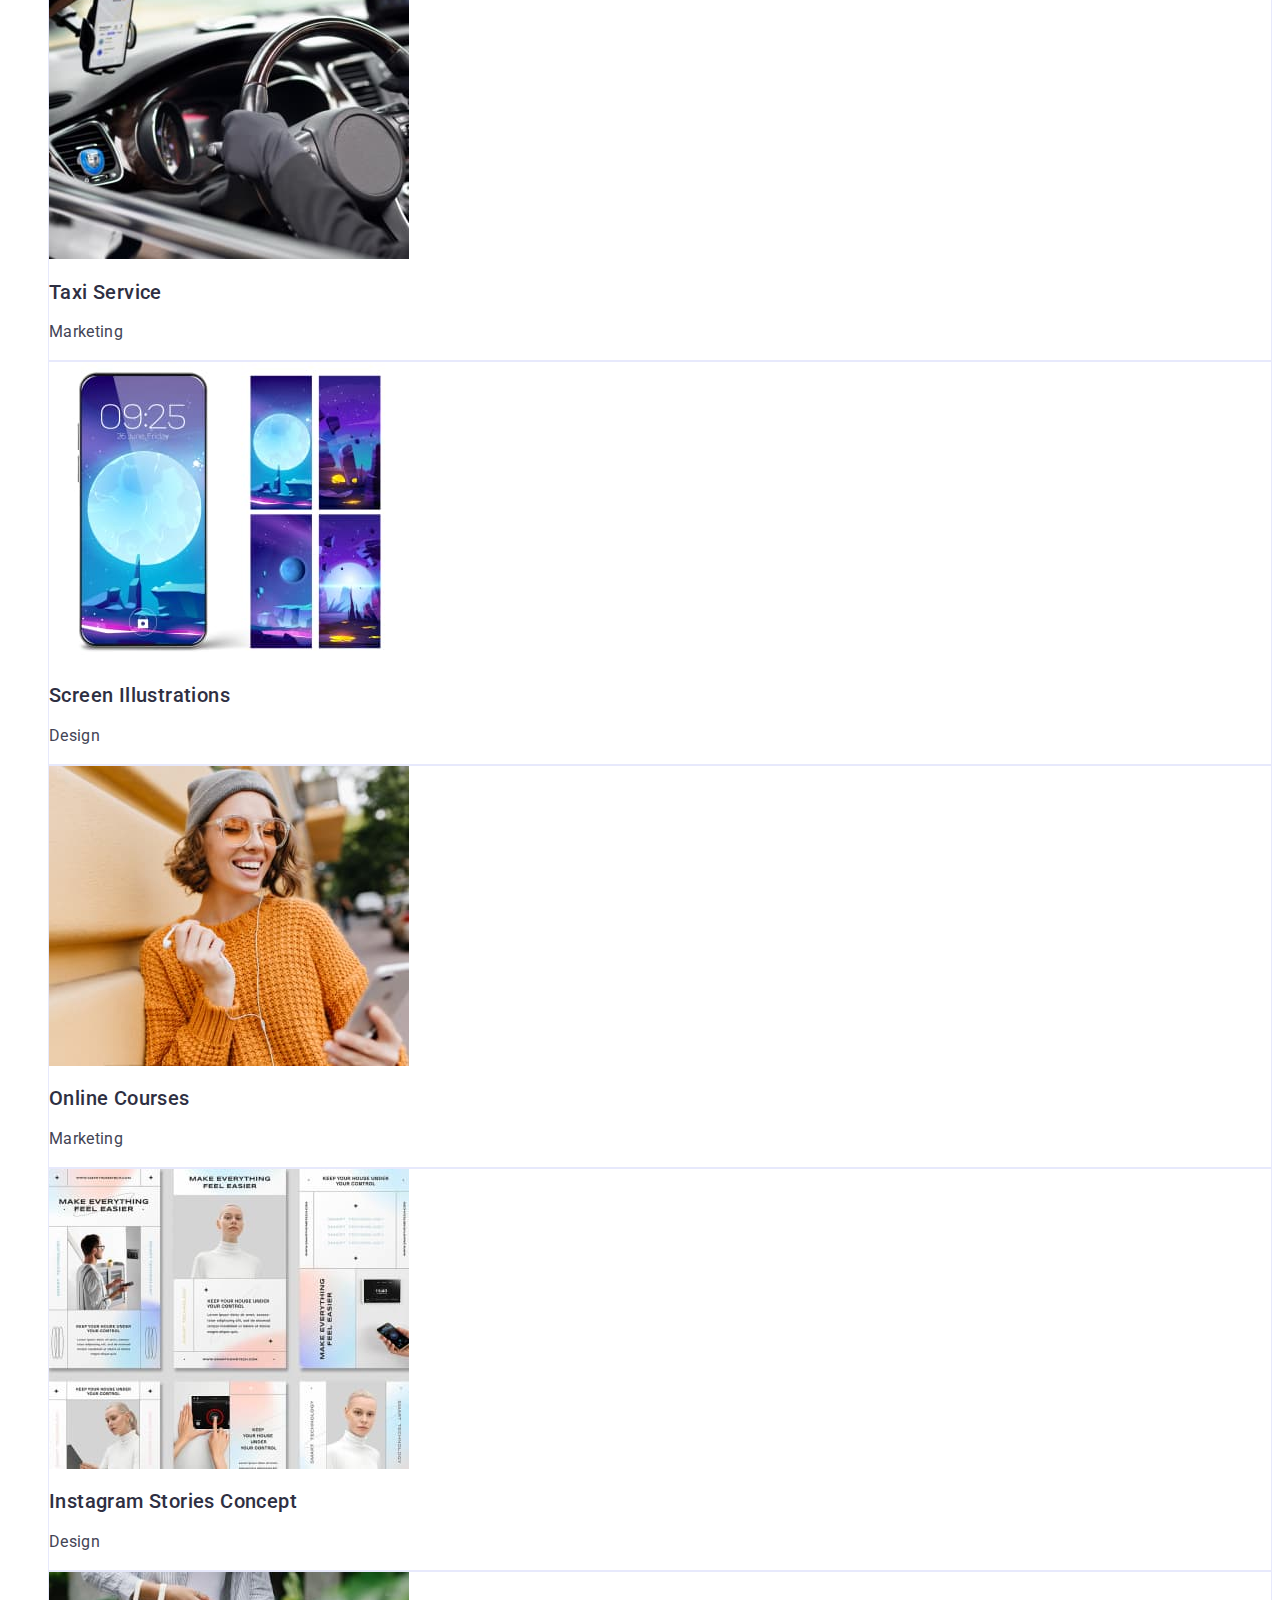
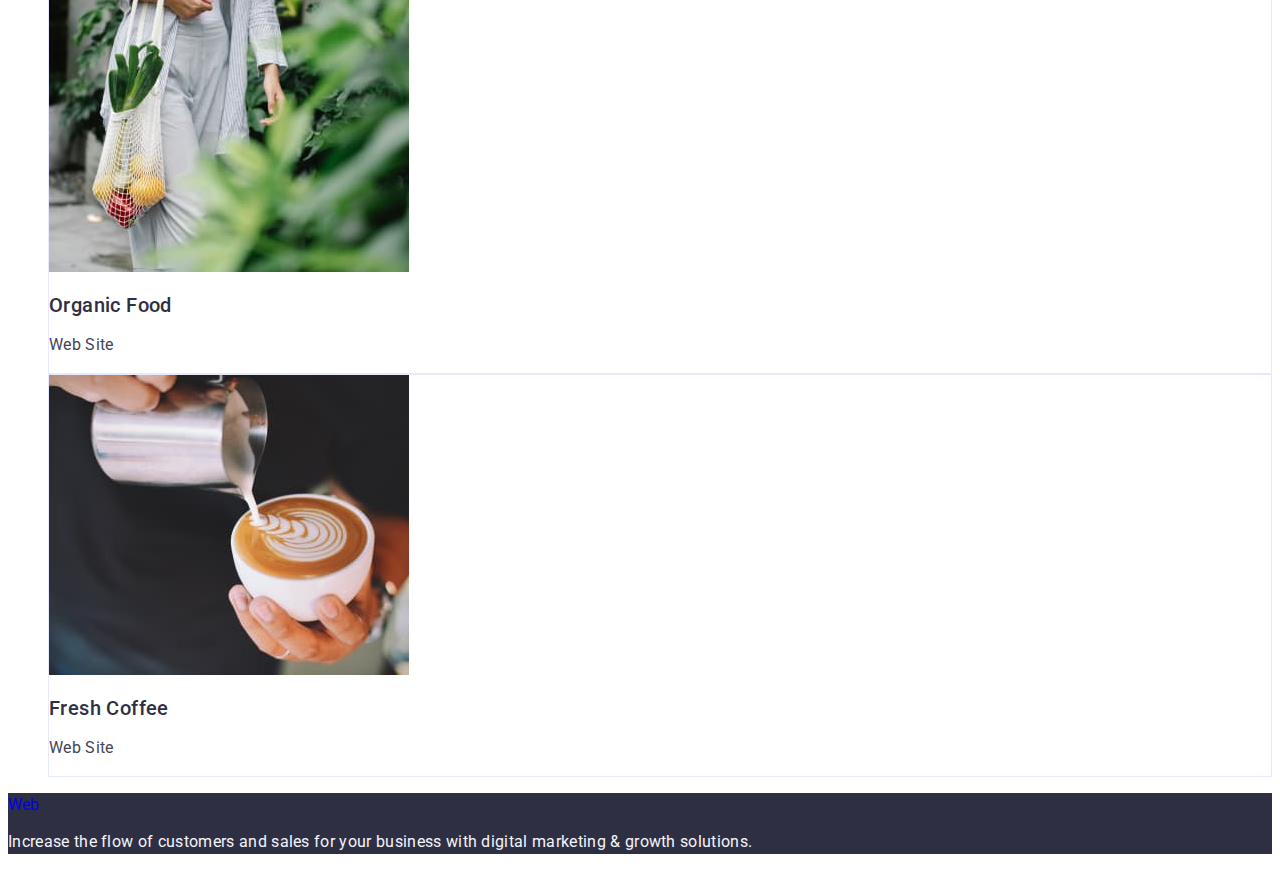
==== commit 3b8f1b4f: "body" ====
--- a/portfolio.html
+++ b/portfolio.html
@@ -108,7 +108,7 @@
                 </a>
             </li>
             <li class="portfolio-picture-item">
-                <a href="">
+                <a href="" class="portfolio-picture-link link">
                     <img src="./images-portfolio/instagram.jpg" alt="Instagram Stories Concept" width="360"
                         height="300">
                     <h2 class="portfolio-picture-title">Instagram Stories Concept</h2>
@@ -116,14 +116,14 @@
                 </a>
             </li>
             <li class="portfolio-picture-item">
-                <a href="" class="portfolio-picture-title">
+                <a href="" class="portfolio-picture-link link">
                     <img src="./images-portfolio/organic-food.jpg" alt="Organic Food" width="360" height="300">
                     <h2 class="portfolio-picture-title">Organic Food</h2>
                     <p class="portfolio-picture-text">Web Site</p>
                 </a>
             </li>
             <li class="portfolio-picture-item">
-                <a href="" class="portfolio-picture-title">
+                <a href="" class="portfolio-picture-link link">
                     <img src="./images-portfolio/fresh-coffee.jpg" alt="Fresh Coffee" width="360" height="300">
                     <h2 class="portfolio-picture-title">Fresh Coffee</h2>
                     <p class="portfolio-picture-text">Web Site</p>
--- a/css/styles.css
+++ b/css/styles.css
@@ -15,6 +15,7 @@
 body {
 font-family: "Roboto", sans-serif;
 color: var(--slate-bodytext-color);
+background-color: var(--white-header-teamcard-background);
 }
 .list {
     list-style: none;
